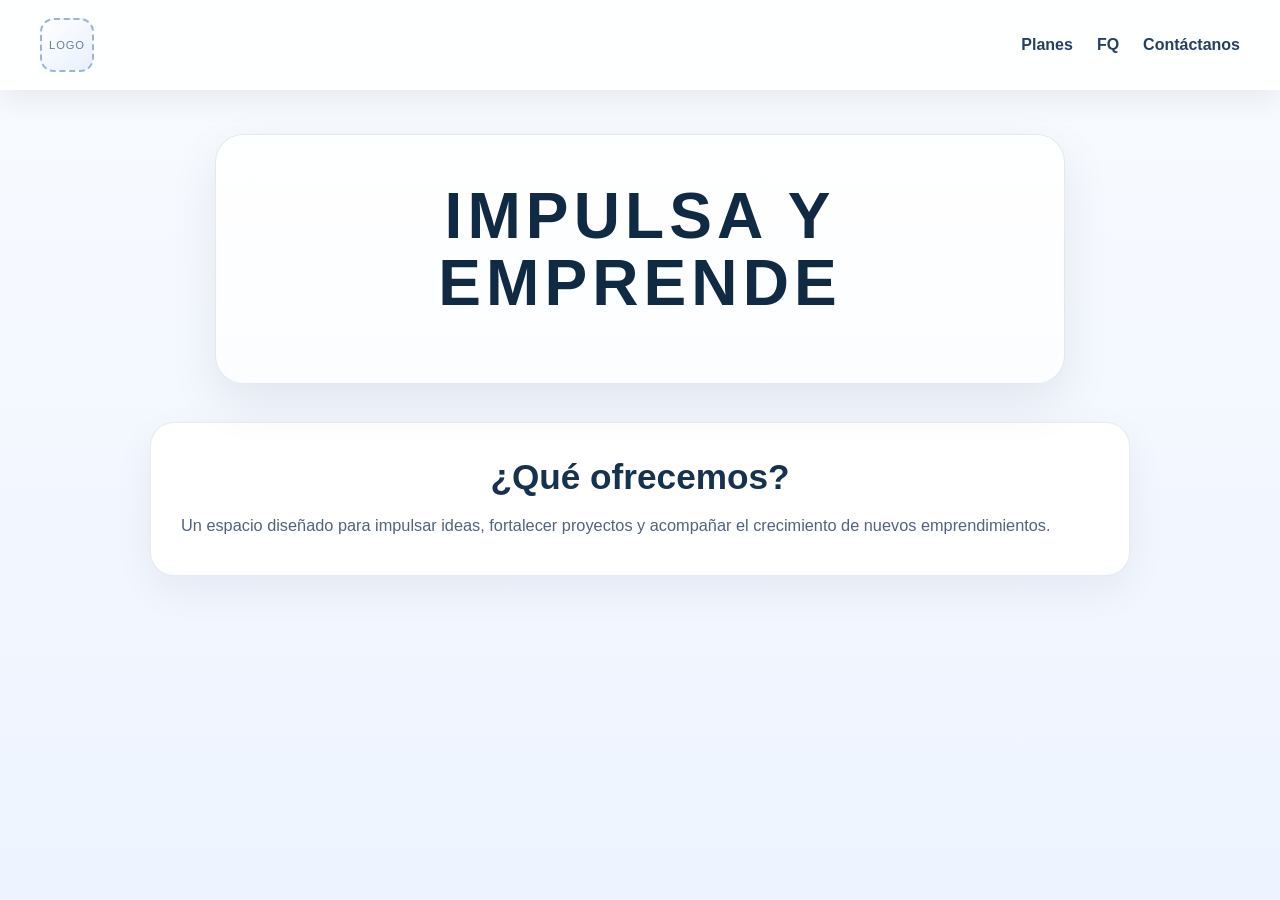
==== inicio/index.html @ 317515d7 "Primera fase del inicio Primera fase" ====
<!DOCTYPE html>
<html lang="en">
<head>
    <meta charset="UTF-8">
    <meta name="viewport" content="width=device-width, initial-scale=1.0">
    <title>Impulsa y emprende</title>
    <link rel="stylesheet" href="estilos_index.css">
</head>
<body>
    <header class="navbar">
        <a class="logo-button" href="#inicio" aria-label="Ir al inicio">
            <div class="logo-placeholder" aria-hidden="true"></div>
        </a>
        <nav class="nav-links" aria-label="Navegación principal">

            <a href="#planes">Planes</a>
            <a href="#FQ">FQ</a>
            <a href="#Contactanos">Contáctanos</a>
            
        </nav>
    </header>

    <main>
        <section class="hero" id="inicio">
            <div class="hero-content">
                <h1>IMPULSA Y EMPRENDE</h1>
                <p class="hero-text">
                    
            </div>
        </section>

        <section class="offer-section" id="ofrecemos">
            <div class="section-card">
                <h2 style="text-align: center;">¿Qué ofrecemos?</h2>
                <p>
                    Un espacio diseñado para impulsar ideas, fortalecer proyectos y acompañar el crecimiento de nuevos emprendimientos.
                </p>
                </p>
            </div>
        </section>
    </main>
</body>
</html>
---- inicio/estilos_index.css ----
* {
	box-sizing: border-box;
	margin: 0;
	padding: 0;
}

body {
	font-family: Arial, Helvetica, sans-serif;
	background: linear-gradient(180deg, #f8fbff 0%, #eef4ff 100%);
	color: #1f2a37;
	min-height: 100vh;
}

.navbar {
	display: flex;
	justify-content: space-between;
	align-items: center;
	padding: 18px 40px;
	background: rgba(255, 255, 255, 0.85);
	backdrop-filter: blur(10px);
	box-shadow: 0 8px 30px rgba(15, 23, 42, 0.08);
	position: sticky;
	top: 0;
	z-index: 10;
}

.logo-placeholder {
	width: 54px;
	height: 54px;
	border: 2px dashed #9db4d6;
	border-radius: 14px;
	background: linear-gradient(135deg, #ffffff 0%, #e8f0ff 100%);
	display: flex;
	align-items: center;
	justify-content: center;
	flex-shrink: 0;
}

.logo-button {
	display: inline-flex;
	text-decoration: none;
	border-radius: 16px;
	transition: transform 0.25s ease, box-shadow 0.25s ease, background-color 0.25s ease;
}

.logo-button:hover {
	transform: translateY(-2px) scale(1.04);
	box-shadow: 0 10px 24px rgba(15, 23, 42, 0.12);
}

.logo-button:focus-visible {
	outline: 3px solid rgba(15, 103, 216, 0.35);
	outline-offset: 4px;
}

.logo-button:hover .logo-placeholder {
	border-color: #0f67d8;
	background: linear-gradient(135deg, #ffffff 0%, #dcebff 100%);
	transform: rotate(-2deg);
	box-shadow: inset 0 0 0 1px rgba(15, 103, 216, 0.08);
}

.logo-button:hover .logo-placeholder::after {
	color: #0f67d8;
}

.logo-placeholder::after {
	content: "LOGO";
	font-size: 0.7rem;
	letter-spacing: 0.08em;
	color: #6b7c93;
}

.nav-links {
	display: flex;
	gap: 24px;
	flex-wrap: wrap;
}

.nav-links a {
	text-decoration: none;
	color: #274060;
	font-weight: 700;
	transition: color 0.25s ease, transform 0.25s ease;
}

.nav-links a:hover {
	color: #0f67d8;
	transform: translateY(-1px);
}

.hero {
	min-height: auto;
	display: grid;
	justify-items: center;
	align-items: start;
	padding: 24px 20px 10px;
}

.hero-content {
	margin-top: 20px;
	text-align: center;
	max-width: 850px;
	background: linear-gradient(180deg, rgba(255, 255, 255, 0.88), rgba(255, 255, 255, 0.72));
	border: 1px solid rgba(137, 168, 214, 0.25);
	box-shadow: 0 18px 50px rgba(15, 23, 42, 0.08);
	border-radius: 28px;
	padding: 48px 32px;
}

.hero-kicker {
	display: inline-block;
	margin-bottom: 14px;
	padding: 8px 14px;
	border-radius: 999px;
	background: #e9f2ff;
	color: #0f67d8;
	font-weight: 700;
	font-size: 0.9rem;
}

.hero h1 {
	font-size: clamp(2.2rem, 5vw, 4.5rem);
	letter-spacing: 0.08em;
	color: #102a43;
	line-height: 1.05;
}

.hero-text {
	margin: 18px auto 0;
	max-width: 640px;
	font-size: 1.08rem;
	line-height: 1.8;
	color: #52637a;
}

.offer-section {
	margin-top: 28px;
	padding: 0 20px 40px;
}

.section-card {
	max-width: 980px;
	margin: 0 auto;
	padding: 34px 30px;
	border-radius: 24px;
	background: #ffffff;
	border: 1px solid rgba(137, 168, 214, 0.22);
	box-shadow: 0 14px 40px rgba(15, 23, 42, 0.06);
}

.section-card h2 {
	font-size: clamp(1.5rem, 3vw, 2.2rem);
	color: #16324f;
	margin-bottom: 14px;
}

.section-card p {
	font-size: 1.02rem;
	line-height: 1.8;
	color: #52637a;
}

@media (max-width: 768px) {
	.navbar {
		padding: 16px 18px;
		gap: 14px;
		flex-direction: column;
		align-items: flex-start;
	}

	.nav-links {
		gap: 16px;
	}

	.hero {
		min-height: auto;
		padding-top: 22px;
	}

	.hero-content,
	.section-card {
		padding: 28px 20px;
		border-radius: 20px;
	}

	.offer-section {
		margin-top: 28px;
		padding-bottom: 40px;
	}
}
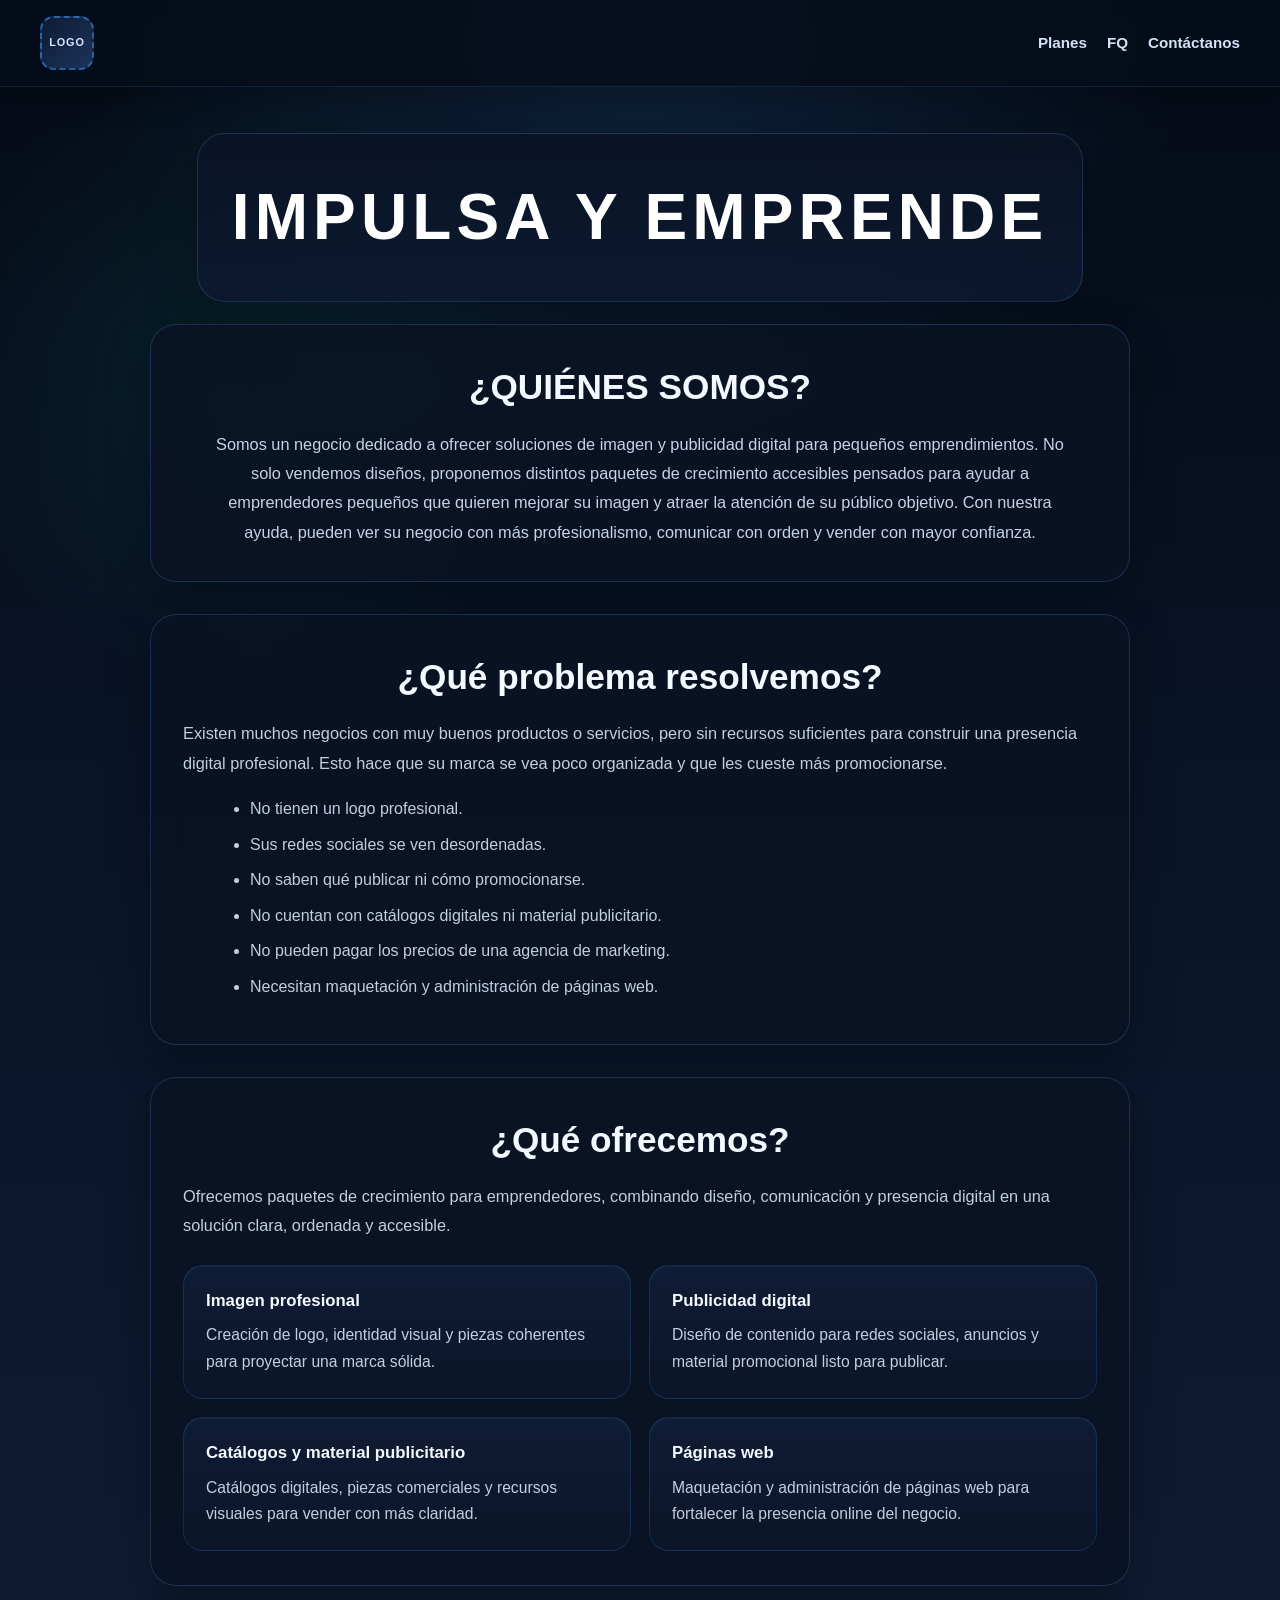
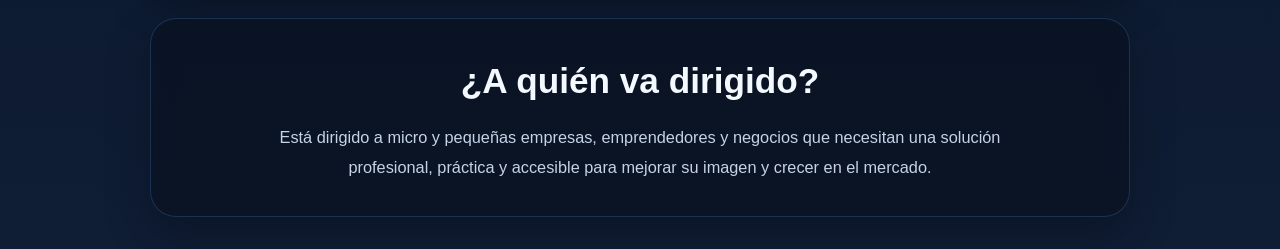
==== commit afb60d90: "segunda DEL INDEX" ====
--- a/inicio/index.html
+++ b/inicio/index.html
@@ -1,9 +1,9 @@
 <!DOCTYPE html>
-<html lang="en">
+<html lang="es">
 <head>
     <meta charset="UTF-8">
     <meta name="viewport" content="width=device-width, initial-scale=1.0">
-    <title>Impulsa y emprende</title>
+    <title>Impulsa y Emprende</title>
     <link rel="stylesheet" href="estilos_index.css">
 </head>
 <body>
@@ -12,11 +12,9 @@
             <div class="logo-placeholder" aria-hidden="true"></div>
         </a>
         <nav class="nav-links" aria-label="Navegación principal">
-
             <a href="#planes">Planes</a>
             <a href="#FQ">FQ</a>
             <a href="#Contactanos">Contáctanos</a>
-            
         </nav>
     </header>
 
@@ -24,17 +22,75 @@
         <section class="hero" id="inicio">
             <div class="hero-content">
                 <h1>IMPULSA Y EMPRENDE</h1>
-                <p class="hero-text">
-                    
             </div>
         </section>
 
-        <section class="offer-section" id="ofrecemos">
+            <section class="content-section" id="quienes-somos">
+                <div class="section-card intro-card">
+                    <h2>¿QUIÉNES SOMOS?</h2>
+                    <p>
+                        Somos un negocio dedicado a ofrecer soluciones de imagen y publicidad digital para pequeños emprendimientos.
+                        No solo vendemos diseños, proponemos distintos paquetes de crecimiento accesibles pensados para ayudar a emprendedores pequeños que
+                        quieren mejorar su imagen y atraer la atención de su público objetivo.
+                        Con nuestra ayuda, pueden ver su negocio con más profesionalismo,
+                        comunicar con orden y vender con mayor confianza.
+                    </p>
+                </div>
+            </section>
+
+        <section class="content-section" id="problema">
             <div class="section-card">
-                <h2 style="text-align: center;">¿Qué ofrecemos?</h2>
+                <h2>¿Qué problema resolvemos?</h2>
                 <p>
-                    Un espacio diseñado para impulsar ideas, fortalecer proyectos y acompañar el crecimiento de nuevos emprendimientos.
+                    Existen muchos negocios con muy buenos productos o servicios, pero sin recursos suficientes para construir una presencia digital profesional.
+                    Esto hace que su marca se vea poco organizada y que les cueste más promocionarse.
                 </p>
+                <ul class="bullet-list">
+                    <li>No tienen un logo profesional.</li>
+                    <li>Sus redes sociales se ven desordenadas.</li>
+                    <li>No saben qué publicar ni cómo promocionarse.</li>
+                    <li>No cuentan con catálogos digitales ni material publicitario.</li>
+                    <li>No pueden pagar los precios de una agencia de marketing.</li>
+                    <li>Necesitan maquetación y administración de páginas web.</li>
+                </ul>
+            </div>
+        </section>
+
+        <section class="content-section" id="ofrecemos">
+            <div class="section-card">
+                <h2>¿Qué ofrecemos?</h2>
+                <p>
+                    Ofrecemos paquetes de crecimiento para emprendedores, combinando diseño, comunicación y presencia digital en una solución clara,
+                    ordenada y accesible.
+                </p>
+
+                <div class="service-grid">
+                    <article class="service-card">
+                        <h3>Imagen profesional</h3>
+                        <p>Creación de logo, identidad visual y piezas coherentes para proyectar una marca sólida.</p>
+                    </article>
+                    <article class="service-card">
+                        <h3>Publicidad digital</h3>
+                        <p>Diseño de contenido para redes sociales, anuncios y material promocional listo para publicar.</p>
+                    </article>
+                    <article class="service-card">
+                        <h3>Catálogos y material publicitario</h3>
+                        <p>Catálogos digitales, piezas comerciales y recursos visuales para vender con más claridad.</p>
+                    </article>
+                    <article class="service-card">
+                        <h3>Páginas web</h3>
+                        <p>Maquetación y administración de páginas web para fortalecer la presencia online del negocio.</p>
+                    </article>
+                </div>
+            </div>
+        </section>
+
+        <section class="content-section" id="publico">
+            <div class="section-card audience-card">
+                <h2>¿A quién va dirigido?</h2>
+                <p>
+                    Está dirigido a micro y pequeñas empresas, emprendedores y negocios que necesitan una solución profesional,
+                    práctica y accesible para mejorar su imagen y crecer en el mercado.
                 </p>
             </div>
         </section>
--- a/inicio/estilos_index.css
+++ b/inicio/estilos_index.css
@@ -4,88 +4,114 @@
 	padding: 0;
 }
 
+:root {
+	--bg-0: #050b16;
+	--bg-1: #091427;
+	--bg-2: #0f1d35;
+	--blue-900: #eef5ff;
+	--blue-800: #d7e7ff;
+	--blue-700: #3aa0ff;
+	--blue-100: rgba(58, 160, 255, 0.16);
+	--text: #b7c4d7;
+	--card: rgba(10, 19, 36, 0.86);
+	--card-2: rgba(13, 25, 48, 0.94);
+	--border: rgba(96, 164, 255, 0.2);
+	--shadow: 0 18px 45px rgba(0, 0, 0, 0.28);
+}
+
 body {
 	font-family: Arial, Helvetica, sans-serif;
-	background: linear-gradient(180deg, #f8fbff 0%, #eef4ff 100%);
-	color: #1f2a37;
+	background:
+		radial-gradient(circle at top, rgba(58, 160, 255, 0.16), transparent 28%),
+		radial-gradient(circle at 20% 20%, rgba(0, 255, 198, 0.08), transparent 18%),
+		linear-gradient(180deg, var(--bg-0) 0%, var(--bg-1) 42%, var(--bg-2) 100%);
+	color: var(--text);
 	min-height: 100vh;
+	line-height: 1.6;
+	cursor: default;
 }
 
 .navbar {
 	display: flex;
 	justify-content: space-between;
 	align-items: center;
-	padding: 18px 40px;
-	background: rgba(255, 255, 255, 0.85);
+	padding: 16px 40px;
+	background: rgba(6, 13, 26, 0.86);
 	backdrop-filter: blur(10px);
-	box-shadow: 0 8px 30px rgba(15, 23, 42, 0.08);
+	box-shadow: 0 10px 30px rgba(0, 0, 0, 0.28);
 	position: sticky;
 	top: 0;
 	z-index: 10;
+	border-bottom: 1px solid rgba(96, 164, 255, 0.14);
+}
+
+.logo-button {
+	display: inline-flex;
+	text-decoration: none;
+	border-radius: 16px;
+	transition: transform 0.25s ease, box-shadow 0.25s ease;
+	cursor: pointer;
+}
+
+.logo-button:hover {
+	transform: translateY(-2px) scale(1.04);
+	box-shadow: 0 10px 24px rgba(58, 160, 255, 0.16);
+}
+
+.logo-button:focus-visible {
+	outline: 3px solid rgba(15, 103, 216, 0.35);
+	outline-offset: 4px;
 }
 
 .logo-placeholder {
 	width: 54px;
 	height: 54px;
-	border: 2px dashed #9db4d6;
+	border: 2px dashed rgba(58, 160, 255, 0.5);
 	border-radius: 14px;
-	background: linear-gradient(135deg, #ffffff 0%, #e8f0ff 100%);
+	background: linear-gradient(135deg, rgba(14, 29, 54, 0.95) 0%, rgba(30, 56, 96, 0.92) 100%);
 	display: flex;
 	align-items: center;
 	justify-content: center;
 	flex-shrink: 0;
-}
-
-.logo-button {
-	display: inline-flex;
-	text-decoration: none;
-	border-radius: 16px;
-	transition: transform 0.25s ease, box-shadow 0.25s ease, background-color 0.25s ease;
-}
-
-.logo-button:hover {
-	transform: translateY(-2px) scale(1.04);
-	box-shadow: 0 10px 24px rgba(15, 23, 42, 0.12);
-}
-
-.logo-button:focus-visible {
-	outline: 3px solid rgba(15, 103, 216, 0.35);
-	outline-offset: 4px;
-}
-
-.logo-button:hover .logo-placeholder {
-	border-color: #0f67d8;
-	background: linear-gradient(135deg, #ffffff 0%, #dcebff 100%);
-	transform: rotate(-2deg);
-	box-shadow: inset 0 0 0 1px rgba(15, 103, 216, 0.08);
-}
-
-.logo-button:hover .logo-placeholder::after {
-	color: #0f67d8;
+	transition: transform 0.25s ease, border-color 0.25s ease, background 0.25s ease;
 }
 
 .logo-placeholder::after {
 	content: "LOGO";
-	font-size: 0.7rem;
+	font-size: 0.68rem;
 	letter-spacing: 0.08em;
-	color: #6b7c93;
+	color: #d7e7ff;
+	font-weight: 700;
+}
+
+.logo-button:hover .logo-placeholder {
+	border-color: var(--blue-700);
+	background: linear-gradient(135deg, rgba(24, 41, 72, 0.98) 0%, rgba(58, 160, 255, 0.25) 100%);
+	transform: rotate(-2deg);
+	box-shadow: inset 0 0 0 1px rgba(58, 160, 255, 0.14);
+}
+
+.logo-button:hover .logo-placeholder::after {
+	color: var(--blue-700);
 }
 
 .nav-links {
 	display: flex;
-	gap: 24px;
+	gap: 20px;
 	flex-wrap: wrap;
 }
 
 .nav-links a {
 	text-decoration: none;
-	color: #274060;
+	color: #d2e2f7;
 	font-weight: 700;
+	font-size: 0.95rem;
 	transition: color 0.25s ease, transform 0.25s ease;
+	cursor: pointer;
 }
 
 .nav-links a:hover {
-	color: #0f67d8;
+	color: var(--blue-700);
 	transform: translateY(-1px);
 }
 
@@ -94,18 +120,25 @@
 	display: grid;
 	justify-items: center;
 	align-items: start;
-	padding: 24px 20px 10px;
+	padding: 36px 20px 22px;
 }
 
 .hero-content {
-	margin-top: 20px;
+	margin-top: 10px;
 	text-align: center;
-	max-width: 850px;
-	background: linear-gradient(180deg, rgba(255, 255, 255, 0.88), rgba(255, 255, 255, 0.72));
-	border: 1px solid rgba(137, 168, 214, 0.25);
-	box-shadow: 0 18px 50px rgba(15, 23, 42, 0.08);
+	max-width: 900px;
+	background: linear-gradient(180deg, rgba(10, 19, 36, 0.95), rgba(13, 25, 48, 0.9));
+	border: 1px solid rgba(96, 164, 255, 0.2);
+	box-shadow: 0 22px 55px rgba(0, 0, 0, 0.28);
 	border-radius: 28px;
-	padding: 48px 32px;
+	padding: 50px 34px;
+	transition: transform 0.28s ease, box-shadow 0.28s ease, border-color 0.28s ease;
+}
+
+.hero-content:hover {
+	transform: translateY(-4px);
+	border-color: rgba(58, 160, 255, 0.55);
+	box-shadow: 0 28px 70px rgba(58, 160, 255, 0.12), 0 18px 45px rgba(0, 0, 0, 0.32);
 }
 
 .hero-kicker {
@@ -113,52 +146,155 @@
 	margin-bottom: 14px;
 	padding: 8px 14px;
 	border-radius: 999px;
-	background: #e9f2ff;
-	color: #0f67d8;
+	background: rgba(58, 160, 255, 0.16);
+	color: #8fd0ff;
 	font-weight: 700;
 	font-size: 0.9rem;
+	letter-spacing: 0.02em;
 }
 
 .hero h1 {
 	font-size: clamp(2.2rem, 5vw, 4.5rem);
 	letter-spacing: 0.08em;
-	color: #102a43;
+	color: #ffffff;
 	line-height: 1.05;
 }
 
 .hero-text {
 	margin: 18px auto 0;
-	max-width: 640px;
-	font-size: 1.08rem;
+	max-width: 720px;
+	font-size: 1.05rem;
 	line-height: 1.8;
-	color: #52637a;
-}
-
-.offer-section {
-	margin-top: 28px;
-	padding: 0 20px 40px;
+	color: #c6d3e6;
+}
+
+.content-section {
+	padding: 0 20px 32px;
 }
 
 .section-card {
 	max-width: 980px;
 	margin: 0 auto;
-	padding: 34px 30px;
-	border-radius: 24px;
-	background: #ffffff;
-	border: 1px solid rgba(137, 168, 214, 0.22);
-	box-shadow: 0 14px 40px rgba(15, 23, 42, 0.06);
+	padding: 34px 32px;
+	border-radius: 26px;
+	background: var(--card);
+	border: 1px solid var(--border);
+	box-shadow: var(--shadow);
+	backdrop-filter: blur(12px);
+	transition: transform 0.28s ease, box-shadow 0.28s ease, border-color 0.28s ease, background 0.28s ease;
+}
+
+.section-card:hover {
+	transform: translateY(-4px);
+	border-color: rgba(58, 160, 255, 0.4);
+	background: linear-gradient(180deg, rgba(12, 23, 42, 0.95), rgba(10, 19, 36, 0.96));
+	box-shadow: 0 24px 60px rgba(58, 160, 255, 0.12), var(--shadow);
 }
 
 .section-card h2 {
 	font-size: clamp(1.5rem, 3vw, 2.2rem);
-	color: #16324f;
+	color: #f4f8ff;
 	margin-bottom: 14px;
+	text-align: center;
+	cursor: default;
 }
 
 .section-card p {
 	font-size: 1.02rem;
 	line-height: 1.8;
-	color: #52637a;
+	color: #c1cfdf;
+	cursor: default;
+}
+
+.section-label {
+	display: inline-block;
+	margin-bottom: 10px;
+	padding: 6px 12px;
+	border-radius: 999px;
+	background: rgba(58, 160, 255, 0.16);
+	color: #8fd0ff;
+	font-size: 0.84rem;
+	font-weight: 700;
+	letter-spacing: 0.03em;
+	text-transform: uppercase;
+}
+
+.intro-card p {
+	max-width: 860px;
+	margin: 0 auto;
+	text-align: center;
+}
+
+.bullet-list {
+	margin: 18px auto 0;
+	max-width: 820px;
+	padding-left: 20px;
+	color: #c1cfdf;
+}
+
+.bullet-list li {
+	margin-bottom: 10px;
+}
+
+.service-grid {
+	display: grid;
+	grid-template-columns: repeat(2, minmax(0, 1fr));
+	gap: 18px;
+	margin-top: 24px;
+}
+
+.service-card {
+	padding: 22px;
+	border-radius: 20px;
+	background: linear-gradient(180deg, rgba(15, 29, 54, 0.96) 0%, rgba(11, 22, 41, 0.96) 100%);
+	border: 1px solid rgba(58, 160, 255, 0.16);
+	box-shadow: inset 0 1px 0 rgba(255, 255, 255, 0.03);
+	transition: transform 0.28s ease, box-shadow 0.28s ease, border-color 0.28s ease;
+}
+
+.service-card:hover {
+	transform: translateY(-4px) scale(1.01);
+	border-color: rgba(58, 160, 255, 0.45);
+	box-shadow: 0 20px 40px rgba(58, 160, 255, 0.1);
+}
+
+.service-card h3 {
+	font-size: 1.05rem;
+	color: #f4f8ff;
+	margin-bottom: 8px;
+	cursor: default;
+}
+
+.service-card p {
+	font-size: 0.98rem;
+	line-height: 1.7;
+	color: #c1cfdf;
+	cursor: default;
+}
+
+.hero h1,
+.hero-text,
+.hero-kicker,
+.bullet-list,
+.bullet-list li,
+.section-label {
+	cursor: default;
+}
+
+.audience-card p {
+	max-width: 800px;
+	margin: 0 auto;
+	text-align: center;
+}
+
+.intro-card p,
+.audience-card p {
+	color: #c6d3e6;
+}
+
+.section-card:hover h2,
+.service-card:hover h3 {
+	color: #8fd0ff;
 }
 
 @media (max-width: 768px) {
@@ -174,7 +310,6 @@
 	}
 
 	.hero {
-		min-height: auto;
 		padding-top: 22px;
 	}
 
@@ -184,8 +319,11 @@
 		border-radius: 20px;
 	}
 
-	.offer-section {
-		margin-top: 28px;
-		padding-bottom: 40px;
-	}
-}
+	.service-grid {
+		grid-template-columns: 1fr;
+	}
+
+	.content-section {
+		padding: 0 16px 24px;
+	}
+}
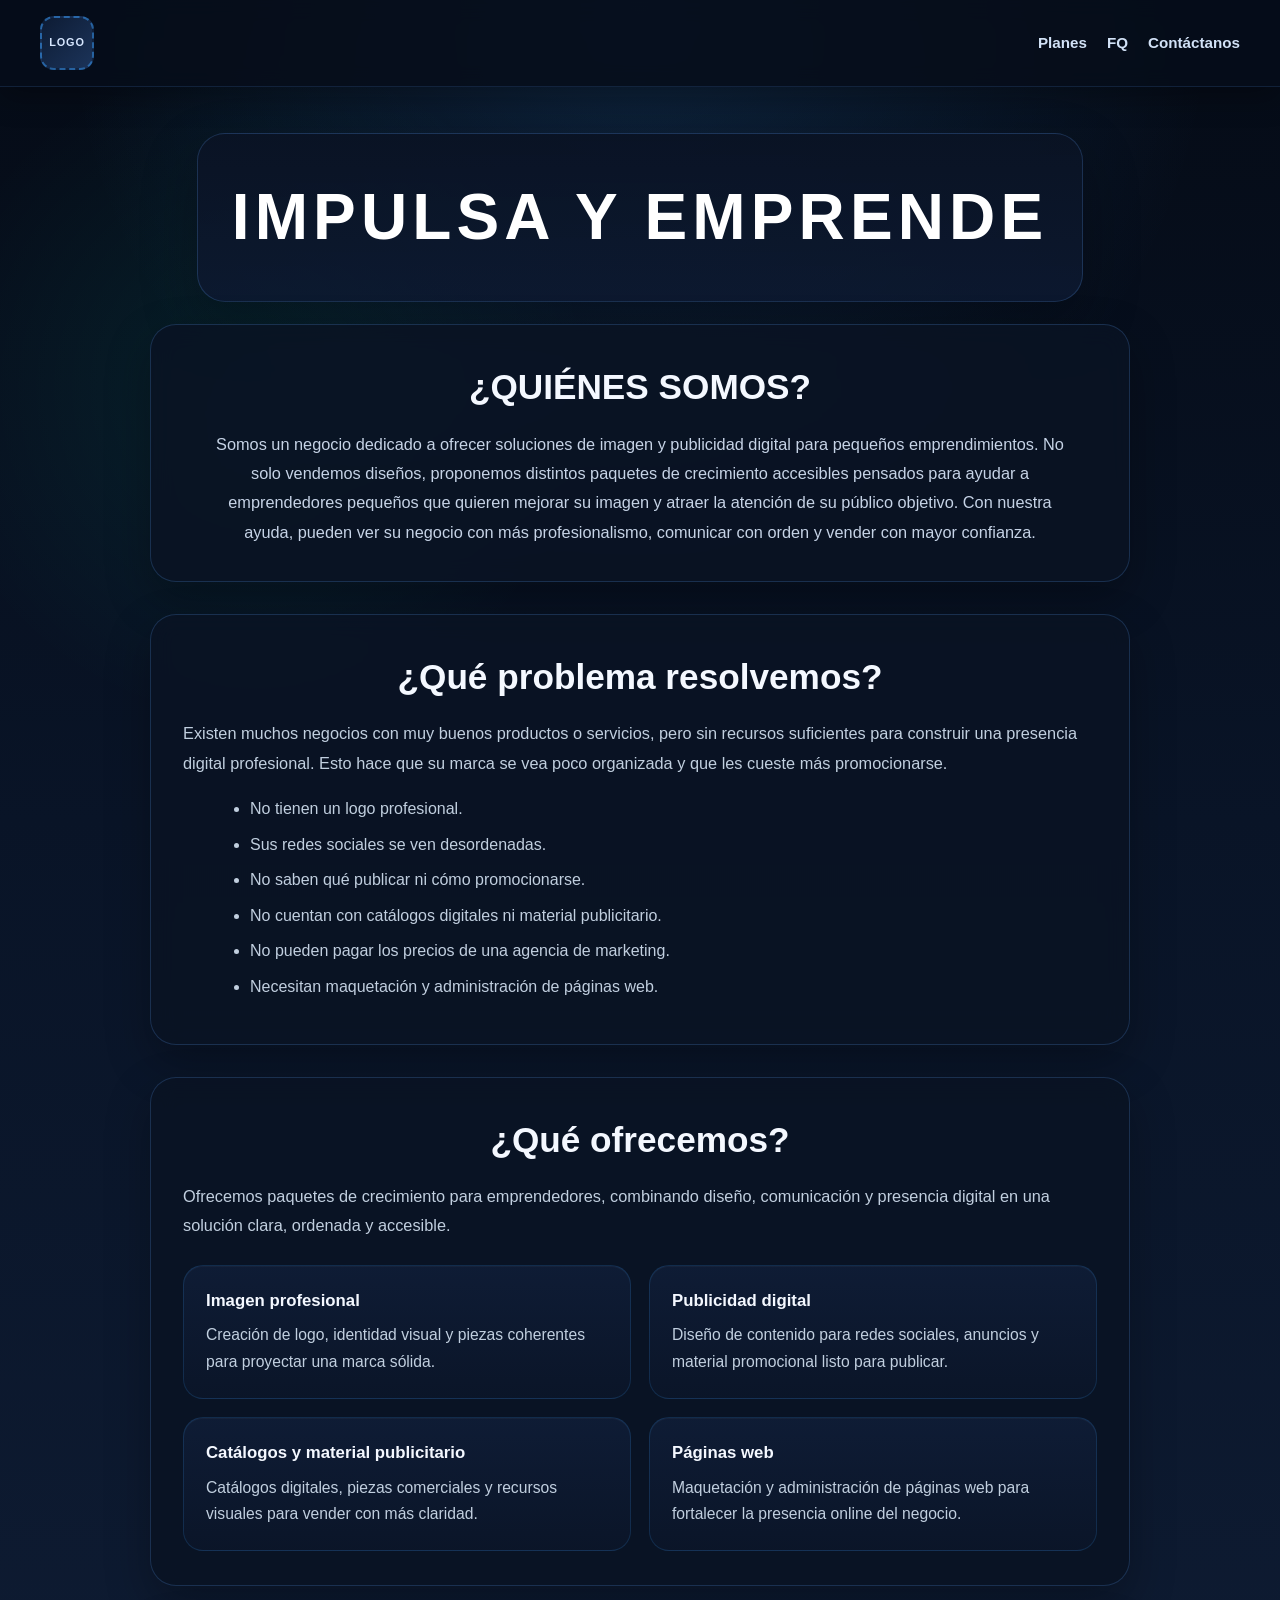
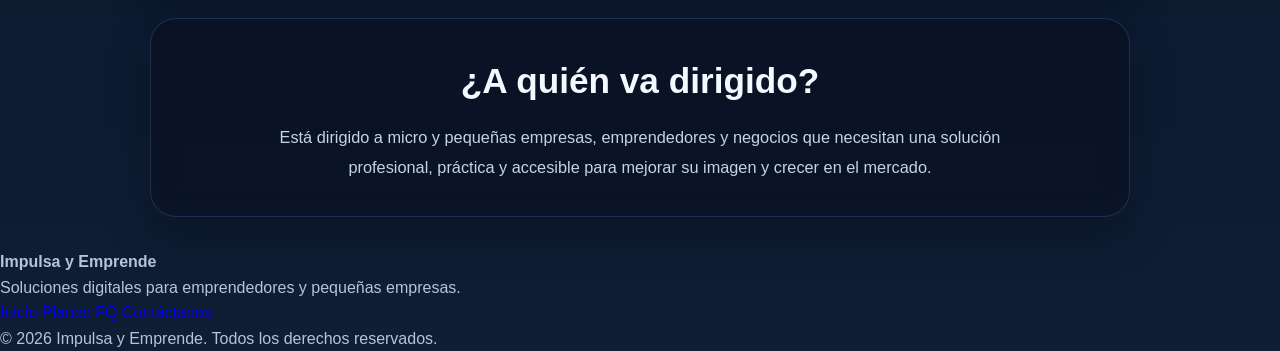
==== commit c56ef2d1: "primera fase de la pagina planes" ====
--- a/inicio/index.html
+++ b/inicio/index.html
@@ -12,7 +12,7 @@
             <div class="logo-placeholder" aria-hidden="true"></div>
         </a>
         <nav class="nav-links" aria-label="Navegación principal">
-            <a href="#planes">Planes</a>
+            <a href="../planes/planes.html">Planes</a>
             <a href="#FQ">FQ</a>
             <a href="#Contactanos">Contáctanos</a>
         </nav>
@@ -95,5 +95,23 @@
             </div>
         </section>
     </main>
+
+    <footer class="site-footer">
+        <div class="footer-content">
+            <div class="footer-brand">
+                <strong>Impulsa y Emprende</strong>
+                <p>Soluciones digitales para emprendedores y pequeñas empresas.</p>
+            </div>
+            <div class="footer-links">
+                <a href="../inicio/index.html#inicio">Inicio</a>
+                <a href="../planes/planes.html">Planes</a>
+                <a href="#FQ">FQ</a>
+                <a href="#Contactanos">Contáctanos</a>
+            </div>
+            <div class="footer-copy">
+                <p>© 2026 Impulsa y Emprende. Todos los derechos reservados.</p>
+            </div>
+        </div>
+    </footer>
 </body>
 </html>
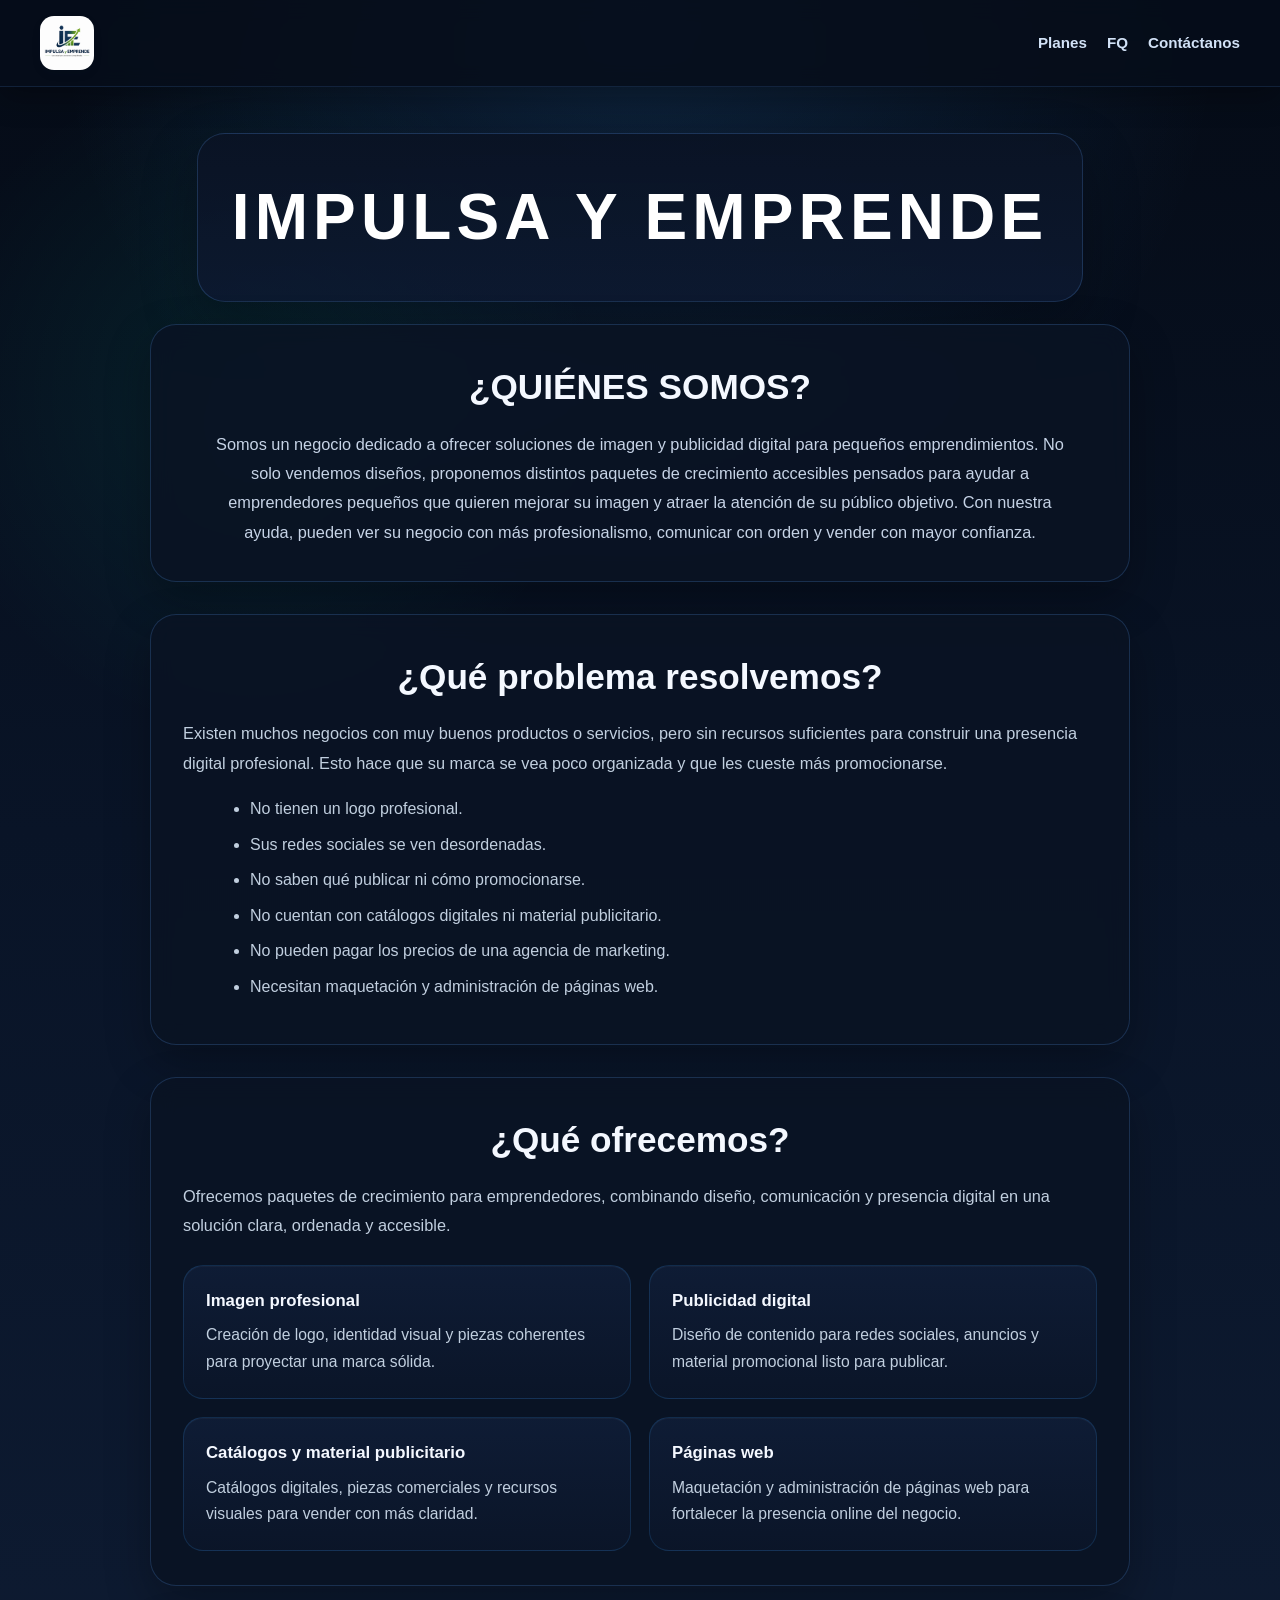
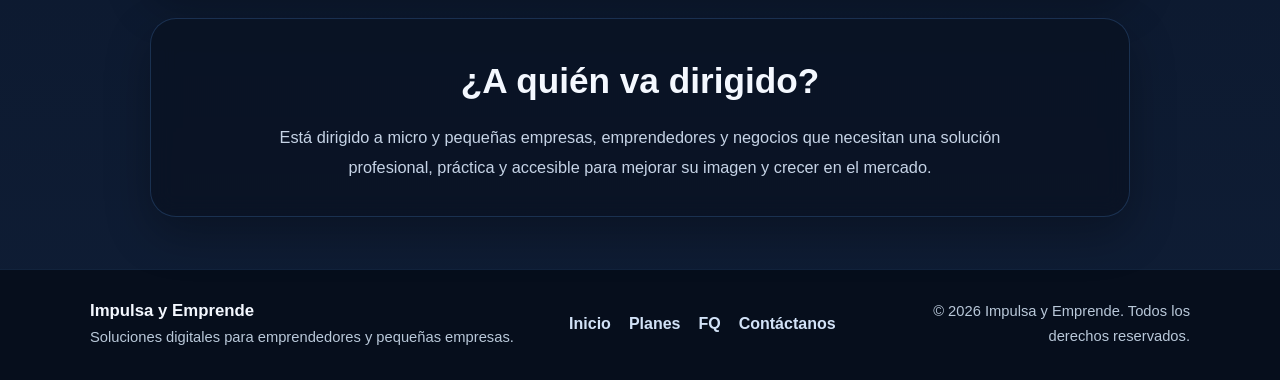
==== commit 942acb68: "poniendo logo en todas las paginas y eliminando el div que estaba como placeholder del logo" ====
--- a/inicio/index.html
+++ b/inicio/index.html
@@ -9,12 +9,12 @@
 <body>
     <header class="navbar">
         <a class="logo-button" href="#inicio" aria-label="Ir al inicio">
-            <div class="logo-placeholder" aria-hidden="true"></div>
+            <img src="../logo/logo.jpeg" alt="Logo de Impulsa y Emprende" class="logo-img">
         </a>
         <nav class="nav-links" aria-label="Navegación principal">
             <a href="../planes/planes.html">Planes</a>
-            <a href="#FQ">FQ</a>
-            <a href="#Contactanos">Contáctanos</a>
+            <a href="../fq/fq.html">FQ</a>
+            <a href="../contacto/contacto.html">Contáctanos</a>
         </nav>
     </header>
 
@@ -105,8 +105,8 @@
             <div class="footer-links">
                 <a href="../inicio/index.html#inicio">Inicio</a>
                 <a href="../planes/planes.html">Planes</a>
-                <a href="#FQ">FQ</a>
-                <a href="#Contactanos">Contáctanos</a>
+                <a href="../fq/fq.html">FQ</a>
+                <a href="../contacto/contacto.html">Contáctanos</a>
             </div>
             <div class="footer-copy">
                 <p>© 2026 Impulsa y Emprende. Todos los derechos reservados.</p>
--- a/inicio/estilos_index.css
+++ b/inicio/estilos_index.css
@@ -18,6 +18,22 @@
 	--border: rgba(96, 164, 255, 0.2);
 	--shadow: 0 18px 45px rgba(0, 0, 0, 0.28);
 }
+/* Estilos para tu imagen real */
+.logo-img {
+    width: 54px;
+    height: 54px;
+    border-radius: 14px; /* Mantiene los bordes redondeados */
+    object-fit: cover; /* Evita que la imagen se estire o se deforme */
+    flex-shrink: 0;
+    box-shadow: 0 4px 10px rgba(15, 23, 42, 0.08); /* Sombra suave */
+    transition: transform 0.3s ease, box-shadow 0.3s ease;
+}
+
+/* Efecto cuando pasas el mouse por encima del botón */
+.logo-button:hover .logo-img {
+    transform: rotate(-3deg) scale(1.05); /* Pequeña rotación y zoom */
+    box-shadow: 0 8px 16px rgba(15, 103, 216, 0.2);
+}
 
 body {
 	font-family: Arial, Helvetica, sans-serif;
@@ -297,6 +313,56 @@
 	color: #8fd0ff;
 }
 
+.site-footer {
+	margin-top: 20px;
+	padding: 28px 20px 30px;
+	background: rgba(6, 13, 26, 0.9);
+	border-top: 1px solid rgba(96, 164, 255, 0.14);
+}
+
+.footer-content {
+	max-width: 1100px;
+	margin: 0 auto;
+	display: grid;
+	grid-template-columns: 1.4fr 1fr 1fr;
+	gap: 20px;
+	align-items: center;
+}
+
+.footer-brand strong {
+	color: #f4f8ff;
+	font-size: 1.05rem;
+}
+
+.footer-brand p,
+.footer-copy p {
+	color: #b9c8d9;
+	font-size: 0.92rem;
+	line-height: 1.7;
+}
+
+.footer-links {
+	display: flex;
+	justify-content: center;
+	gap: 18px;
+	flex-wrap: wrap;
+}
+
+.footer-links a {
+	text-decoration: none;
+	color: #d2e2f7;
+	font-weight: 600;
+	transition: color 0.2s ease;
+}
+
+.footer-links a:hover {
+	color: #8fd0ff;
+}
+
+.footer-copy {
+	text-align: right;
+}
+
 @media (max-width: 768px) {
 	.navbar {
 		padding: 16px 18px;
@@ -326,4 +392,13 @@
 	.content-section {
 		padding: 0 16px 24px;
 	}
-}
+
+	.footer-content {
+		grid-template-columns: 1fr;
+		text-align: center;
+	}
+
+	.footer-copy {
+		text-align: center;
+	}
+}
